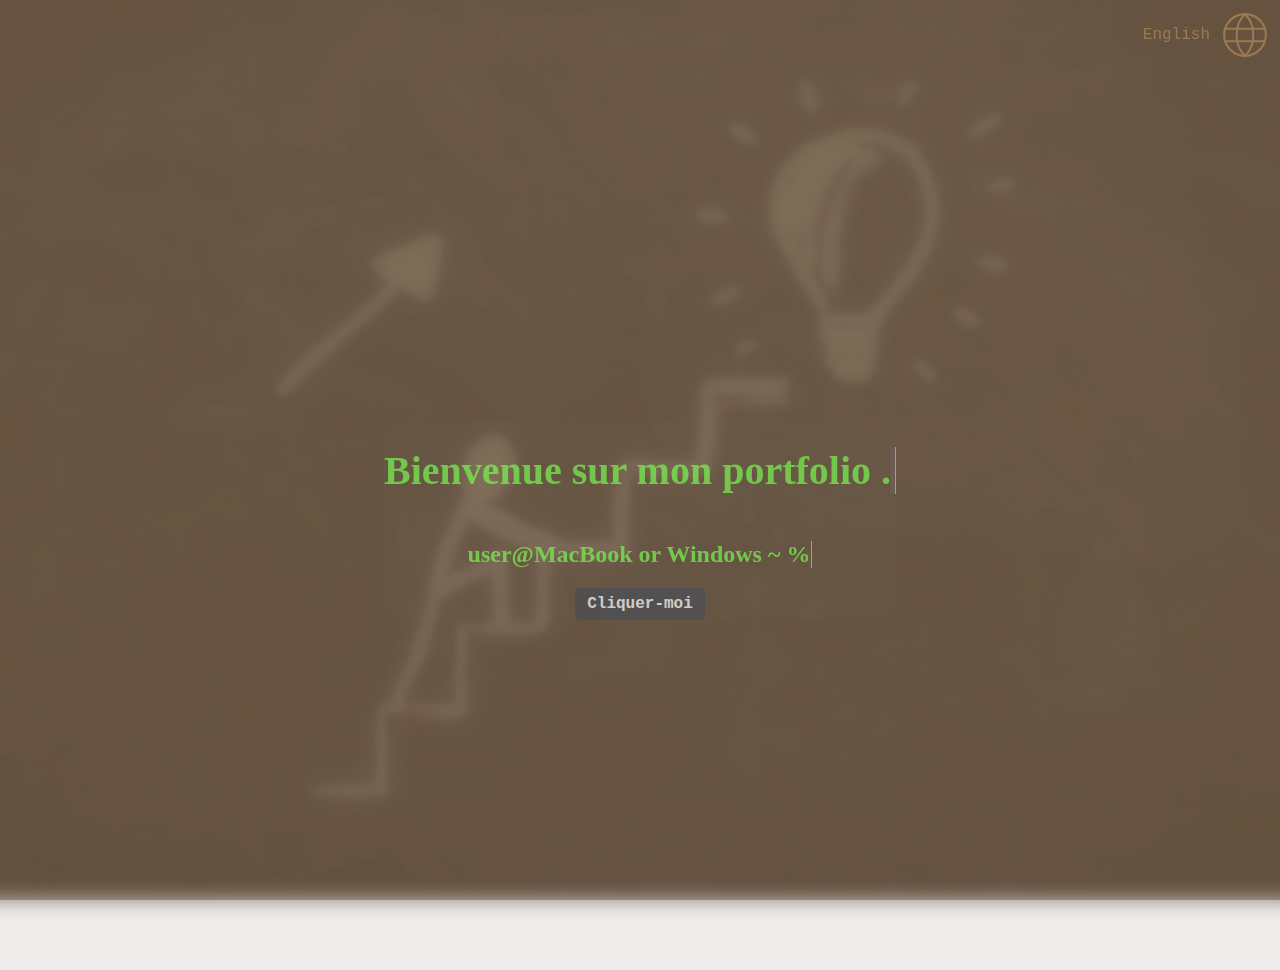
==== Index.html @ 73652b42 "Test 2 du 3/11/2023" ====
<!DOCTYPE html>
<html lang="FR">
  <head>
    <meta charset="UTF-8" />
    <meta http-equiv="X-UA-Compatible" content="IE=edge" />
    <meta name="viewport" content="width=device-width, initial-scale=1.0" />
    <link rel="stylesheet" href="./Index/style.css" />

    <title>Bienvenue</title>
  </head>
  <body class="index" class="background">
    <div id="lang">
      <a href="./indexEn.html">English</a>

      <img id="pic1" src="../picture/language-svgrepo-com.svg" />
    </div>

    <div id="bienvenue-container">
      <div class="bienvenue-blur">
        <h1 class="Welcome">
          Bienvenue sur mon portfolio
          <span
            class="txt-rotate"
            data-period="2000"
            data-rotate='[ ".","dynamique", "efficace.", "simple.", "nerdy.." ]'
          ></span>
        </h1>
        <h2 class="Welcome">user@MacBook or Windows ~ %</h2>
        <a class="css-button-rounded--gold" href="home.html">Cliquer-moi</a>
      </div>
    </div>
    <script type="text/javascript">
      var TxtRotate = function (el, toRotate, period) {
        this.toRotate = toRotate;
        this.el = el;
        this.loopNum = 0;
        this.period = parseInt(period, 10) || 2000;
        this.txt = '';
        this.tick();
        this.isDeleting = false;
      };

      TxtRotate.prototype.tick = function () {
        var i = this.loopNum % this.toRotate.length;
        var fullTxt = this.toRotate[i];

        if (this.isDeleting) {
          this.txt = fullTxt.substring(0, this.txt.length - 1);
        } else {
          this.txt = fullTxt.substring(0, this.txt.length + 1);
        }

        this.el.innerHTML = '<span class="wrap">' + this.txt + '</span>';

        var that = this;
        var delta = 300 - Math.random() * 100;

        if (this.isDeleting) {
          delta /= 2;
        }

        if (!this.isDeleting && this.txt === fullTxt) {
          delta = this.period;
          this.isDeleting = true;
        } else if (this.isDeleting && this.txt === '') {
          this.isDeleting = false;
          this.loopNum++;
          delta = 500;
        }

        setTimeout(function () {
          that.tick();
        }, delta);
      };

      window.onload = function () {
        var elements = document.getElementsByClassName('txt-rotate');
        for (var i = 0; i < elements.length; i++) {
          var toRotate = elements[i].getAttribute('data-rotate');
          var period = elements[i].getAttribute('data-period');
          if (toRotate) {
            new TxtRotate(elements[i], JSON.parse(toRotate), period);
          }
        }
        // INJECT CSS
        var css = document.createElement('style');
        css.type = 'text/css';
        css.innerHTML =
          '.txt-rotate > .wrap { border-right: 0.08em solid #666 }';
        document.body.appendChild(css);
      };
    </script>
  </body>
</html>
---- Index/style.css ----
h1 {
  font-size: 40px;
}
* {
  box-sizing: border-box;
}
body {
  margin: 0;
  padding: 0;
  background-color: hsl(0, 9%, 93%);
  backdrop-filter: blur(10px);

  font-family: 'Andale Mono', monospace;
}
html{
  overflow-x: hidden;
}
@media screen {
}
ul,
li {
  list-style-type: none;
  margin: 30px;
}
a {
  text-decoration: none;
  color:#b38b59;;
}
.index {
  background-image: url('../picture/background-index.jpg');
  background-size: cover;
  background-repeat: no-repeat;
  background-position: center center;
  background-attachment: fixed;
  opacity: 0.7; /* Valeur d'opacité entre 0 et 1 */
}
/*Pages daccueil*/
#bienvenue-container {
  display: flex;
  justify-content: center;
  height: 100vh;
  align-items: center;
  flex-direction: column;
}
.bienvenue-blur {
  display: flex;
  justify-content: center;
  align-items: center;
  flex-direction: column;
  border-radius: 20px;
  background-color: #ffffff05;
  backdrop-filter: blur(10px);
}

#page-container {
  display: flex;
  justify-content: center;
  align-items: center;
  flex-direction: column;
  margin: 30px;
  box-shadow: 10px 10px 10px lightblue;
  border-radius: 20px;
  background: linear-gradient(100deg, transparent, lightsteelblue);
}
.css-button-rounded--gold {
  color: #fff;
  padding: 5px 10px;
  font-weight: bold;
  cursor: pointer;
  transition: all 0.3s ease;
  position: relative;
  display: inline-block;
  outline: none;
  border-radius: 5px;
  border: 2px solid #495057;
  background: #495057;
}
.css-button-rounded--gold:hover {
  background: #fff;
  color: #b38b59;
}

/**********************************/
/*MENU DEROULANT*/
.hamburger-menu {
  display: block;
  position: relative;
  font-size: 24px;
  width: 100%;
}

.hamburger-menu input {
  display: none;
}

.hamburger-menu label {
  display: block;
  position: fixed;
  top: 20px;
  left: 20px;
  width: 50px;
  height: 50px;
  line-height: 50px;
  text-align: center;
  cursor: pointer;
  z-index: 2;
  background-color: #f6f6f6;
  color: #b38b59;
  border-radius: 50%;
  box-shadow: 0 2px 5px rgba(0, 0, 0, 0.2);
  transition: transform 0.3s ease;
}

.hamburger-menu input:checked + label {
  transform: rotate(180deg);
}

.hamburger-menu ul {
  position: fixed;
  border-radius: 15px;
  list-style: none;
  background-color: #f6f6f6;
  opacity: 0;
  pointer-events: none;
  transition: opacity 0.4s ease;
}

.hamburger-menu ul.menu {
  display: flex;
  flex-direction: column;
  justify-content: center;
  align-items: center;
  padding: 0;
}

.hamburger-menu ul.menu li {
  margin-top: 20px;
  text-align: center;
}

.hamburger-menu ul.menu li a {
  display: inline-block;
  padding: 10px 20px;
  font-size: 18px;
  color: transparent;
  letter-spacing: 2px;
  -webkit-text-stroke: 1px #b38b59;
  background: white;
  text-decoration: none;
  border-radius: 4px;
  transition: background-color 0.3s ease, -webkit-text-stroke-color 0.3s ease;
  letter-spacing: 2px;
}

.hamburger-menu ul.menu li a:hover {
  background-color: #eee;
  -webkit-text-stroke-color: #b38b59;
}

.hamburger-menu input:checked ~ ul {
  opacity: 1;
  pointer-events: auto;
}
/*************************************/

#home-body {
  background: url(../picture/Moon.svg);
  color: transparent; /* Couleur de remplissage du texte */
  letter-spacing: 2px;
  backdrop-filter: none;
  background-repeat: no-repeat;
  background-size: cover;
  background-position: top;
  -webkit-text-stroke: 1px #b38b59; /* Contour rouge autour du texte */
  
}

.container-header {
  display: flex;
  align-items: center;
  gap: 10%;
  justify-content: space-around;
  margin: 30px;
  width: 1500px;
  max-width: 100%;
}
#container-key-stages {
  display: flex;
  justify-content: center;
  flex-direction: row;
}
#pic {
  width: 200px;
  
}
#head {
  width: 100%;
  opacity: 0.4;
}

#lang {
  display: flex;
  justify-content: end;
  align-items: center;
}
header {
  display: flex;
  justify-content: flex-end;
  align-items: center;
  text-decoration: none;
}
#pic1 {
  margin: 10px;
  width: 50px;
  max-width: 100%;
}

.me {
  font-size: 28px;
}
.myself {
  display: flex;
  justify-content: center;
  gap: 20px;
}
/*.about-me-image {
  
  width: 400px;
  max-width: 100%;
}*/
.about-me {
  
  font-size: 18px;
  line-height: 1.5;
  margin: 20px;

}
@keyframes typing {
  from {
    width: 0;
  }
  to {
    width: 40%;
  }
}

@keyframes blink {
  50% {
    opacity: 0;
  }
}
#skills {
  
  margin: 50px;
    padding: 20px;
    text-align: center;
}

.content-skills {
  display: flex;
  justify-content: center;
  align-items: center;
  gap: 5px;
 
}

.pic-figma,
.pic-vscode,
.pic-mysql,
.pic-node4,
.pic-css,
.pic-js,
.pic-html {

  
  opacity: 0.8;
    width: 120px;
    height: 120px;
    max-width: 100%;
    object-fit: scale-down;
    border-radius: 50%;
    
    box-shadow: 0 0 10px lightsteelblue;
}
.background {
  background-color: black;
  opacity: 0.6;
}
.Welcome {
  list-style-type: none;
  font-family: Andale Mono;
  color: #79fa4f;
  overflow: hidden;
  white-space: nowrap;
  border-right: 1px solid;
  padding-right: 1px;
  display: inline-block;
  animation: typing 5s steps(40, end), blink 1s step-end;
}

.Welcome::after {
  animation: blink 1s;
}

#content-project {
  display: flex;
  flex-direction: row;
  flex-wrap: wrap;
  justify-content: center;
  width: 100%;
  gap: 50px;
}

#projects {
  margin: 50px;
  padding: 20px;
  text-align: center;
}
.text-align {
}

.pic-project-1 {
  width: 100px;
  height: 110px;
}
.pic-project-k{
  width: 75px;
}
.contain-logo{
  display: flex;
  align-items: center;
  justify-content: center;
}
.pic-project-booki{
  width: 100px;
  height: 50px;
}


.content-cards-k{
 
  max-height: 190px;
   box-shadow: 10px 10px 10px lightblue;
   border-radius: 20px;
   background: linear-gradient(100deg, transparent, lightsteelblue);
}

footer {
  background-color: black;
  display: flex;
  justify-content: center;
  text-align: center;
  padding: 20px 0;
}

#container-pic {
  max-width: 100%;
  height: 80px;
  max-height: 100%;
}
/*@media query*/
@media only screen and (min-width: 790px) {
  .hamburger-menu{
    display: none;
  }

}
@media only screen and (max-width: 780px) {
  #pic {
    width: 80px;
  }
  h1{
    font-size: 20px;
  }
  p{
    font-size: 14px;
  }
  .me{
    font-size: 16px;
  }

  .container-header{
    display: block;
  }
  .about-me{
    font-size: 15px;
  }
  .content-skills{
    flex-direction: column;
    gap: 10px;
  }

  .profile-pic_media-for-mobile{
    display: flex;
    justify-content: center;
    padding-top: 10px;
    width: 100%;
  }

  }
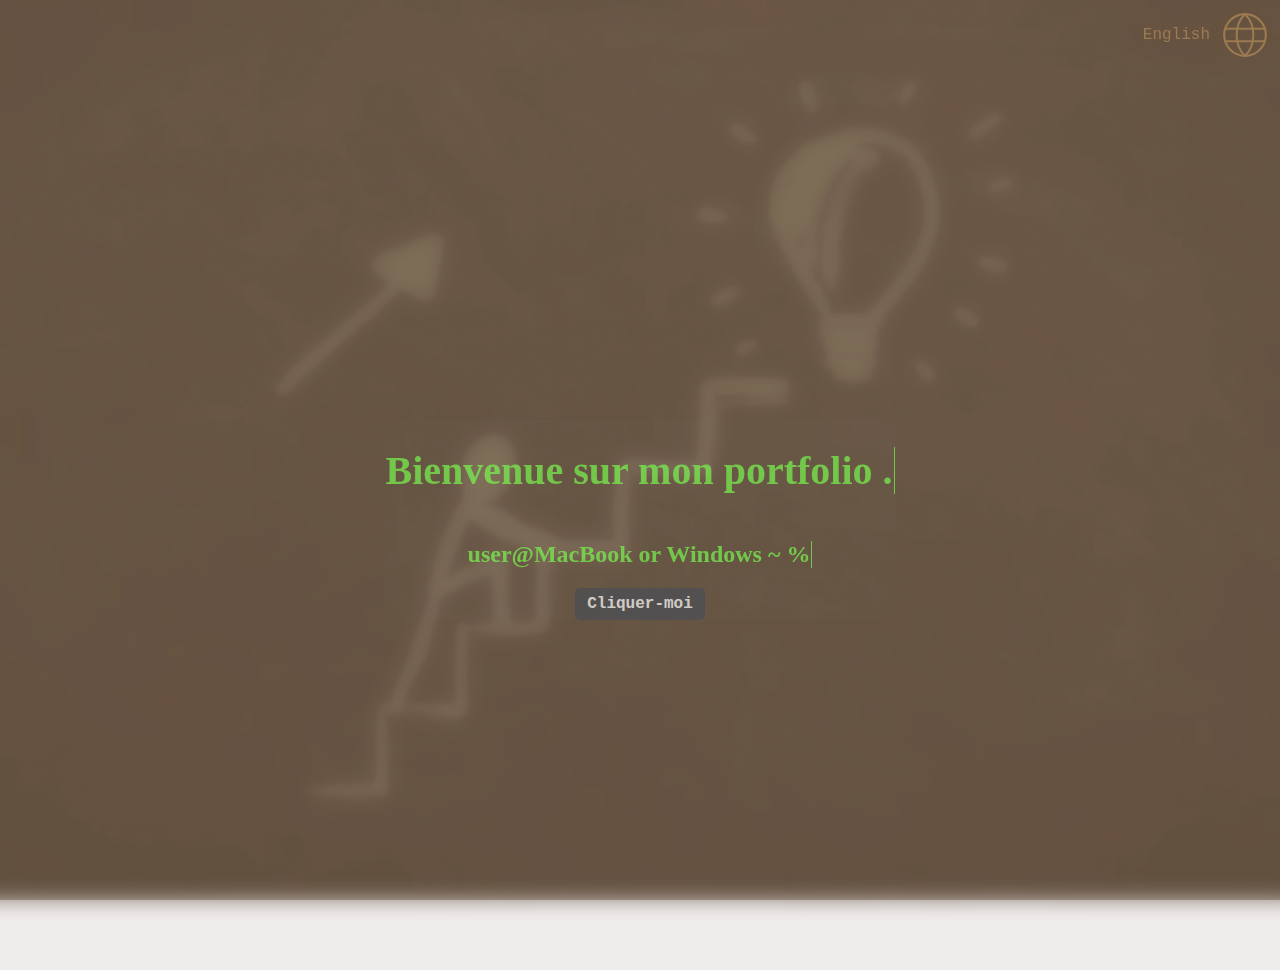
==== commit e5e4fe15: "modif mineur" ====
--- a/Index.html
+++ b/Index.html
@@ -10,7 +10,7 @@
   </head>
   <body class="index" class="background">
     <div id="lang">
-      <a href="./indexEn.html">English</a>
+      <a href="./Index/indexEn.html">English</a>
 
       <img id="pic1" src="../picture/language-svgrepo-com.svg" />
     </div>
@@ -26,7 +26,7 @@
           ></span>
         </h1>
         <h2 class="Welcome">user@MacBook or Windows ~ %</h2>
-        <a class="css-button-rounded--gold" href="home.html">Cliquer-moi</a>
+        <a class="css-button-rounded--gold" href="./Index/home.html">Cliquer-moi</a>
       </div>
     </div>
     <script type="text/javascript">
@@ -83,11 +83,11 @@
           }
         }
         // INJECT CSS
-        var css = document.createElement('style');
+        /*var css = document.createElement('style');
         css.type = 'text/css';
         css.innerHTML =
           '.txt-rotate > .wrap { border-right: 0.08em solid #666 }';
-        document.body.appendChild(css);
+        document.body.appendChild(css);*/
       };
     </script>
   </body>
--- a/Index/style.css
+++ b/Index/style.css
@@ -223,11 +223,7 @@
   justify-content: center;
   gap: 20px;
 }
-/*.about-me-image {
-  
-  width: 400px;
-  max-width: 100%;
-}*/
+
 .about-me {
   
   font-size: 18px;
@@ -316,8 +312,7 @@
   padding: 20px;
   text-align: center;
 }
-.text-align {
-}
+
 
 .pic-project-1 {
   width: 100px;
@@ -346,11 +341,12 @@
 }
 
 footer {
-  background-color: black;
+  background-color: antiquewhite;
   display: flex;
   justify-content: center;
   text-align: center;
   padding: 20px 0;
+  gap: 35px;
 }
 
 #container-pic {
@@ -359,13 +355,25 @@
   max-height: 100%;
 }
 /*@media query*/
-@media only screen and (min-width: 790px) {
+@media only screen and (min-width: 781px) {
   .hamburger-menu{
     display: none;
   }
+  .menu-nav{
+    display: flex;
+    justify-content: flex-start;
+    border-radius: 20px;
+    align-items: center;
+    background: antiquewhite;
+    /*linear-gradient(100deg, transparent, lightsteelblue);*/
+  }
+  
 
 }
 @media only screen and (max-width: 780px) {
+  .menu-nav{
+    display: none;
+  }
   #pic {
     width: 80px;
   }
@@ -373,7 +381,7 @@
     font-size: 20px;
   }
   p{
-    font-size: 14px;
+    font-size: 12px;
   }
   .me{
     font-size: 16px;
